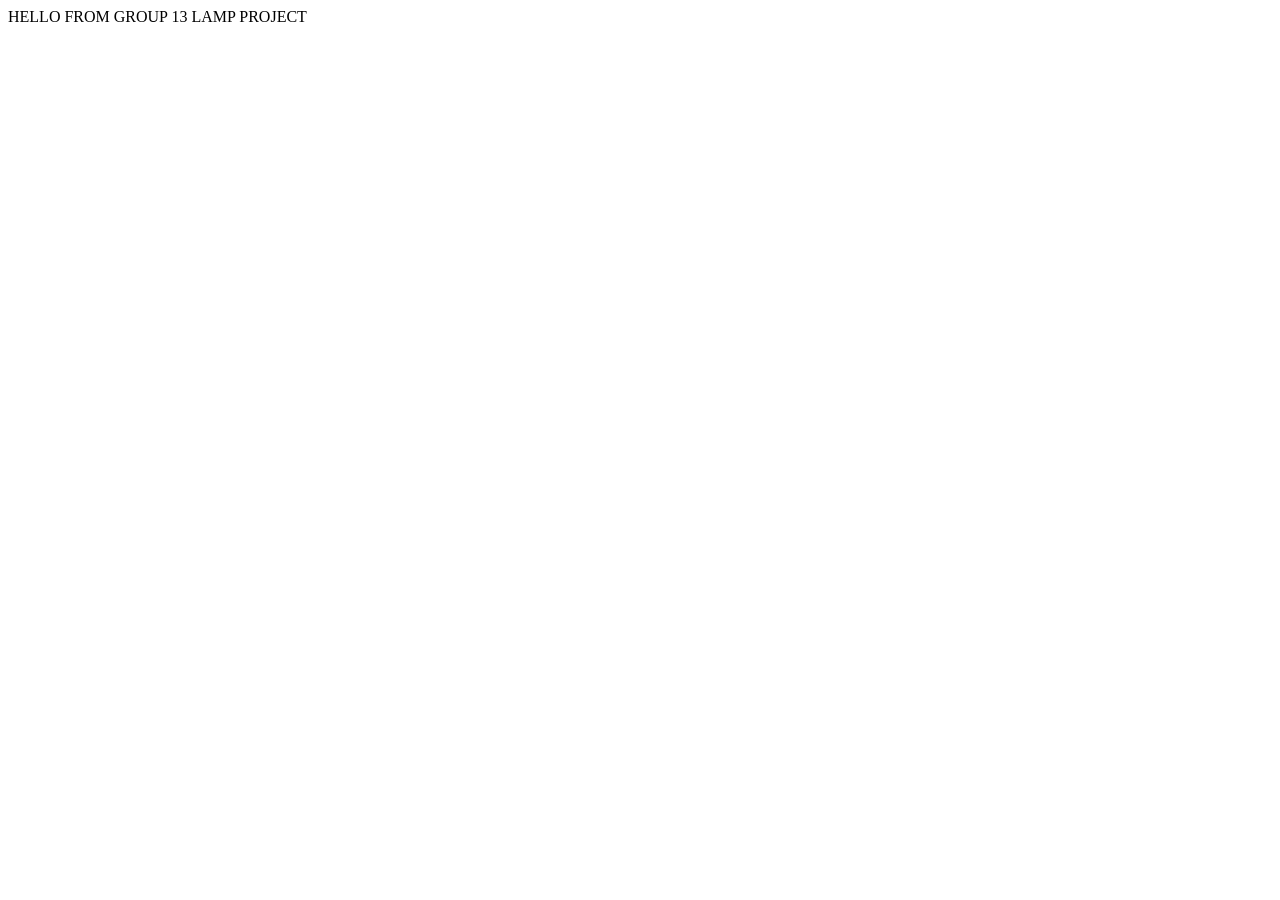
==== index.html @ 7cb769f1 "Initilized" ====
<!DOCTYPE html>
<html lang="en">
<head>
  <meta charset="UTF-8">
  <meta name="viewport" content="width=device-width, initial-scale=1.0">
  <title>LAMPGROUP13</title>
</head>
<body>
    HELLO FROM GROUP 13
    LAMP PROJECT
  
</body>
</html>
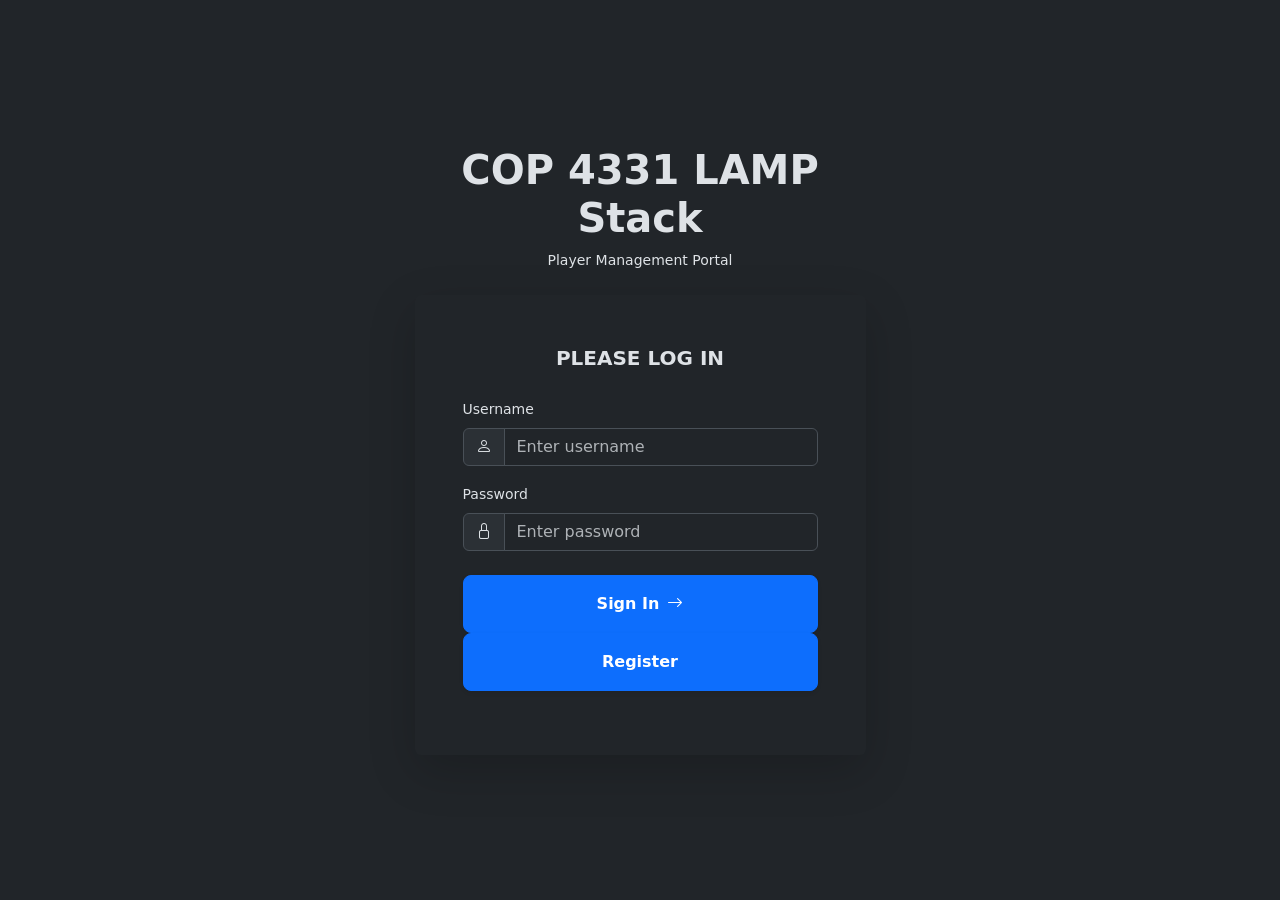
==== commit 2c35cee2: "Made login page" ====
--- a/index.html
+++ b/index.html
@@ -1,13 +1,84 @@
 <!DOCTYPE html>
-<html lang="en">
+<html lang="en" data-bs-theme="dark">
 <head>
-  <meta charset="UTF-8">
-  <meta name="viewport" content="width=device-width, initial-scale=1.0">
-  <title>LAMPGROUP13</title>
+    <meta charset="UTF-8">
+    <meta name="viewport" content="width=device-width, initial-scale=1.0">
+    <title>COP 4331 LAMP Stack Demo</title>
+    <!-- Google Fonts -->
+    <link rel="preconnect" href="https://fonts.googleapis.com">
+    <link rel="preconnect" href="https://fonts.gstatic.com" crossorigin>
+    <link href="https://fonts.googleapis.com/css2?family=Inter:wght@300;400;500;600;700&display=swap" rel="stylesheet">
+    <!-- Bootstrap 5.3 & Icons -->
+    <link href="https://cdn.jsdelivr.net/npm/bootstrap@5.3.3/dist/css/bootstrap.min.css" rel="stylesheet">
+    <link href="https://cdn.jsdelivr.net/npm/bootstrap-icons@1.11.3/font/bootstrap-icons.min.css" rel="stylesheet">
+    <!-- Favicon -->
+    <link rel="icon" type="image/svg+xml" href="images/favicon.svg">
+    <link rel="alternate icon" href="favicon.ico">
+    <!-- Custom Styles -->
+    <link href="css/styles.css" rel="stylesheet">
+    <!-- Scripts -->
+    <script type="text/javascript" src="js/md5.js"></script>
+    <script type="text/javascript" src="js/code.js"></script>
 </head>
-<body>
-    HELLO FROM GROUP 13
-    LAMP PROJECT
-  
+<body class="d-flex align-items-center justify-content-center min-vh-100 py-5">
+    <div class="background-glow"></div>
+    <main class="container">
+        <div class="row justify-content-center">
+            <div class="col-12 col-sm-10 col-md-8 col-lg-5">
+                
+                <!-- Title Header -->
+                <div class="text-center mb-4">
+
+                    <h1 id="title" class="fw-bold tracking-tight">COP 4331 LAMP Stack</h1>
+                    <p class="text-secondary-contrast small">Player Management Portal</p>
+                </div>
+
+                <!-- Login Card -->
+                <div id="loginDiv" class="card glass-card shadow-lg border-0 p-4 p-sm-5">
+                    <div class="card-body p-0">
+                        <span id="inner-title" class="d-block text-center fw-semibold text-uppercase tracking-wider mb-4 fs-5">Please Log In</span>
+                        
+                        <form id="loginForm" onsubmit="event.preventDefault(); doLogin();" class="needs-validation">
+                            <!-- Username Input Group -->
+                            <div class="mb-3">
+                                <label for="loginName" class="form-label form-label-contrast small">Username</label>
+                                <div class="input-group">
+                                    <span class="input-group-text"><i class="bi bi-person text-secondary-contrast"></i></span>
+                                    <input type="text" id="loginName" class="form-control" placeholder="Enter username" required />
+                                </div>
+                            </div>
+                           
+                            
+                            <!-- Password Input Group -->
+                            <div class="mb-4">
+                                <label for="loginPassword" class="form-label form-label-contrast small">Password</label>
+                                <div class="input-group">
+                                    <span class="input-group-text"><i class="bi bi-lock text-secondary-contrast"></i></span>
+                                    <input type="password" id="loginPassword" class="form-control" placeholder="Enter password" required />
+                                </div>
+                            </div>
+
+                            <!-- Login Button -->
+                            <button type="submit" id="loginButton" class="buttons btn btn-primary w-100 py-3 fw-semibold rounded-3 shadow-sm d-flex align-items-center justify-content-center gap-2">
+                                <span>Sign In</span>
+                                <i class="bi bi-arrow-right"></i>
+                            </button>
+
+                            <button type="button" id="registerButton" onclick="window.location.href='register.html'" class="buttons btn btn-primary w-100 py-3 fw-semibold rounded-3 shadow-sm d-flex align-items-center justify-content-center gap-2">
+                                <span>Register</span>
+                            </button>
+                        </form>
+
+                        <!-- Feedback Result Message -->
+                        <div class="mt-3 text-center">
+                            <span id="loginResult" class="small fw-semibold"></span>
+                        </div>
+                    </div>
+                </div>
+
+            </div>
+        </div>
+    </main>
+    <script src="https://cdn.jsdelivr.net/npm/bootstrap@5.3.3/dist/js/bootstrap.bundle.min.js"></script>
 </body>
 </html>
